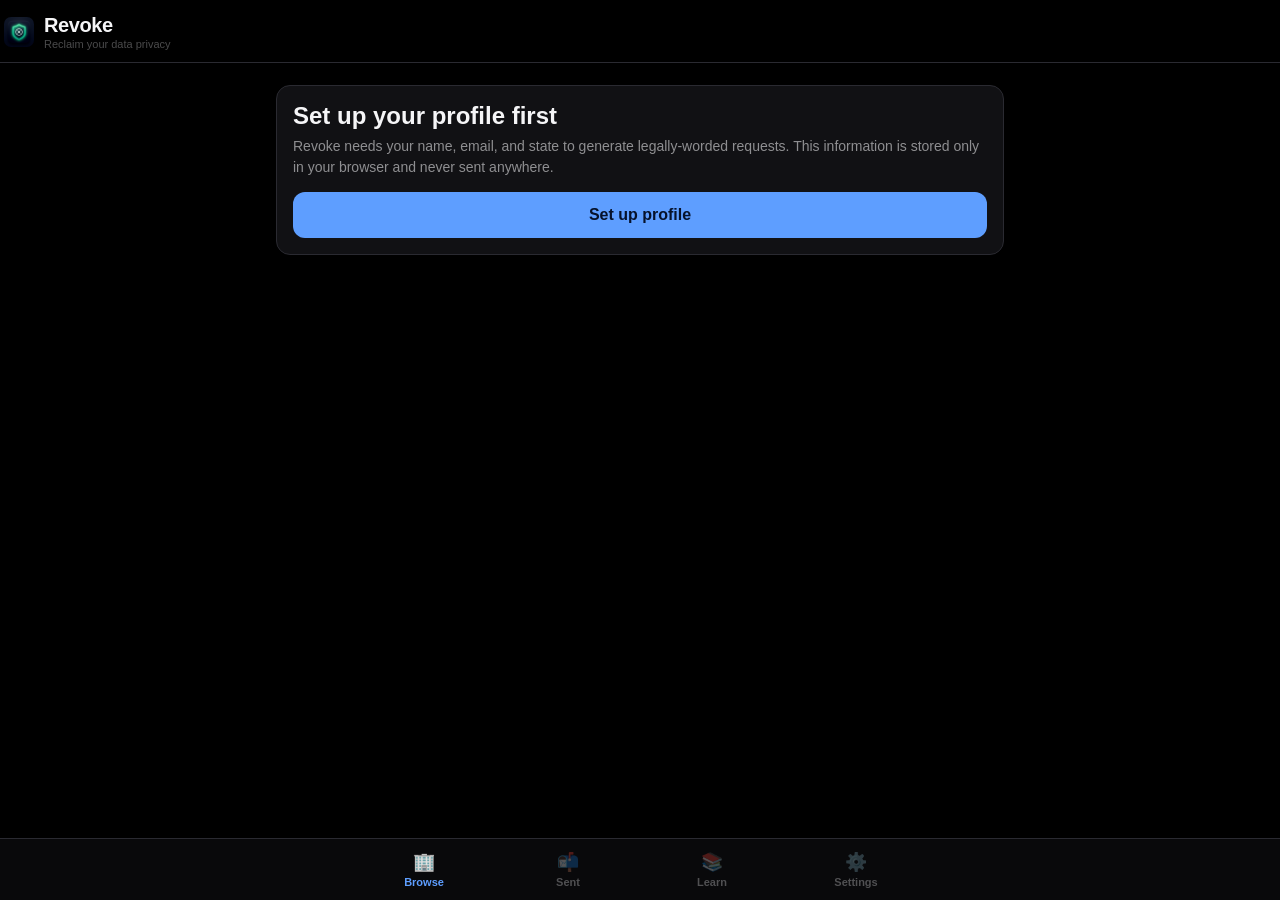
==== index.html @ c86a6388 "Revoke: open-source static web app (iOS app archived to legacy-ios)" ====
<!DOCTYPE html>
<html lang="en">
<head>
  <meta charset="UTF-8">
  <meta name="viewport" content="width=device-width, initial-scale=1, viewport-fit=cover">
  <meta name="theme-color" content="#000000">
  <title>Revoke — Reclaim Your Data Privacy</title>
  <meta name="description" content="Generate legally-compliant data deletion, opt-out, and access requests for 178+ companies based on your US state privacy law. No accounts, no servers, no tracking.">
  <link rel="canonical" href="https://bobbyangelo.github.io/revoke/">

  <!-- Open Graph / social sharing -->
  <meta property="og:type" content="website">
  <meta property="og:site_name" content="Revoke">
  <meta property="og:title" content="Revoke — Reclaim Your Data Privacy">
  <meta property="og:description" content="One click to send legally-compliant data deletion, opt-out, and access requests to 178+ companies. No accounts, no servers, no tracking.">
  <meta property="og:url" content="https://bobbyangelo.github.io/revoke/">
  <meta property="og:image" content="https://bobbyangelo.github.io/revoke/assets/og-image.png">
  <meta name="twitter:card" content="summary_large_image">
  <meta name="twitter:title" content="Revoke — Reclaim Your Data Privacy">
  <meta name="twitter:description" content="One click to send legally-compliant data deletion, opt-out, and access requests to 178+ companies. No accounts, no servers, no tracking.">
  <meta name="twitter:image" content="https://bobbyangelo.github.io/revoke/assets/og-image.png">

  <link rel="icon" href="assets/icon.png">
  <link rel="apple-touch-icon" href="assets/icon.png">
  <link rel="stylesheet" href="css/styles.css">
</head>
<body>
  <div class="app" id="root"></div>

  <script src="js/brokers.js"></script>
  <script src="js/data.js"></script>
  <script src="js/store.js"></script>
  <script src="js/templates.js"></script>
  <script src="js/app.js"></script>
</body>
</html>
---- css/styles.css ----
:root {
  --bg: #000000;
  --surface: #111114;
  --surface-2: #1b1b20;
  --border: #2a2a31;
  --text: #f5f5f7;
  --text-dim: rgba(245, 245, 247, 0.55);
  --text-faint: rgba(245, 245, 247, 0.3);
  --accent: #5e9eff;
  --accent-dim: rgba(94, 158, 255, 0.15);
  --green: #34c759;
  --orange: #ff9f0a;
  --yellow: #ffd60a;
  --red: #ff453a;
  --gray: #8e8e93;
  --radius: 14px;
  --maxw: 760px;
}

* { box-sizing: border-box; }

html, body {
  margin: 0;
  padding: 0;
  background: var(--bg);
  color: var(--text);
  font-family: -apple-system, BlinkMacSystemFont, "Segoe UI", Roboto, Helvetica, Arial, sans-serif;
  -webkit-font-smoothing: antialiased;
}

a { color: var(--accent); }

.app {
  max-width: var(--maxw);
  margin: 0 auto;
  padding: 0 16px 96px;
}

/* Header */
.topbar {
  position: sticky;
  top: 0;
  z-index: 20;
  background: rgba(0, 0, 0, 0.85);
  backdrop-filter: blur(12px);
  -webkit-backdrop-filter: blur(12px);
  display: flex;
  align-items: center;
  justify-content: space-between;
  padding: 14px 4px 12px;
  border-bottom: 1px solid var(--border);
}
.brand { display: flex; align-items: center; gap: 10px; }
.brand img { width: 30px; height: 30px; border-radius: 7px; }
.brand h1 { font-size: 20px; margin: 0; letter-spacing: -0.02em; }
.brand .tag { font-size: 11px; color: var(--text-faint); margin-top: 1px; }

/* Tabs */
.tabbar {
  position: fixed;
  bottom: 0; left: 0; right: 0;
  z-index: 30;
  display: flex;
  justify-content: center;
  gap: 4px;
  background: rgba(10, 10, 12, 0.92);
  backdrop-filter: blur(14px);
  -webkit-backdrop-filter: blur(14px);
  border-top: 1px solid var(--border);
  padding: 8px 8px max(8px, env(safe-area-inset-bottom));
}
.tabbar button {
  flex: 1;
  max-width: 140px;
  background: none;
  border: none;
  color: var(--text-faint);
  font-size: 11px;
  font-weight: 600;
  display: flex;
  flex-direction: column;
  align-items: center;
  gap: 3px;
  padding: 4px 0;
  cursor: pointer;
}
.tabbar button .ic { font-size: 18px; }
.tabbar button.active { color: var(--accent); }

/* Sections / cards */
.section { margin-top: 22px; }
.section-title { font-size: 13px; text-transform: uppercase; letter-spacing: 0.06em; color: var(--text-dim); margin: 0 0 10px 2px; }

.card {
  background: var(--surface);
  border: 1px solid var(--border);
  border-radius: var(--radius);
  padding: 16px;
}

/* Search */
.search {
  width: 100%;
  background: var(--surface-2);
  border: 1px solid var(--border);
  color: var(--text);
  border-radius: 11px;
  padding: 11px 14px;
  font-size: 15px;
  margin-top: 14px;
}
.search::placeholder { color: var(--text-faint); }

/* Category chips */
.chips { display: flex; flex-wrap: wrap; gap: 8px; margin-top: 14px; }
.chip {
  background: var(--surface-2);
  border: 1px solid var(--border);
  color: var(--text-dim);
  border-radius: 999px;
  padding: 7px 13px;
  font-size: 13px;
  font-weight: 600;
  cursor: pointer;
  white-space: nowrap;
}
.chip.active { background: var(--accent-dim); border-color: var(--accent); color: var(--accent); }

/* Broker list */
.broker {
  display: flex;
  align-items: center;
  gap: 12px;
  background: var(--surface);
  border: 1px solid var(--border);
  border-radius: var(--radius);
  padding: 13px 14px;
  margin-top: 10px;
  cursor: pointer;
  transition: border-color 0.12s ease, background 0.12s ease;
}
.broker:hover { border-color: var(--accent); background: var(--surface-2); }
.broker .emoji { font-size: 22px; width: 30px; text-align: center; flex-shrink: 0; }
.broker .info { flex: 1; min-width: 0; }
.broker .name { font-size: 15px; font-weight: 600; }
.broker .meta { font-size: 12px; color: var(--text-faint); margin-top: 2px; }
.broker .chev { color: var(--text-faint); font-size: 18px; }

.pill {
  font-size: 10px;
  font-weight: 700;
  text-transform: uppercase;
  letter-spacing: 0.04em;
  padding: 3px 7px;
  border-radius: 6px;
  flex-shrink: 0;
}
.risk-critical { background: rgba(255, 69, 58, 0.16); color: var(--red); }
.risk-high { background: rgba(255, 159, 10, 0.16); color: var(--orange); }
.risk-medium { background: rgba(255, 214, 10, 0.14); color: var(--yellow); }
.risk-low { background: rgba(142, 142, 147, 0.18); color: var(--gray); }

/* Buttons */
.btn {
  display: inline-flex;
  align-items: center;
  justify-content: center;
  gap: 8px;
  width: 100%;
  background: var(--accent);
  color: #06122b;
  border: none;
  border-radius: 12px;
  padding: 14px;
  font-size: 16px;
  font-weight: 700;
  cursor: pointer;
}
.btn.secondary { background: var(--surface-2); color: var(--text); border: 1px solid var(--border); }
.btn.danger { background: rgba(255, 69, 58, 0.14); color: var(--red); }
.btn.ghost { background: none; color: var(--accent); }
.btn:disabled { opacity: 0.4; cursor: not-allowed; }
.btn-row { display: flex; gap: 10px; margin-top: 12px; }
.btn-row .btn { flex: 1; }

/* Form fields */
.field { margin-top: 14px; }
.field label { display: block; font-size: 13px; color: var(--text-dim); margin-bottom: 6px; }
.field input, .field select {
  width: 100%;
  background: var(--surface-2);
  border: 1px solid var(--border);
  color: var(--text);
  border-radius: 11px;
  padding: 12px 14px;
  font-size: 15px;
}
.field .hint { font-size: 12px; color: var(--text-faint); margin-top: 6px; line-height: 1.4; }

/* Stats grid */
.stats { display: grid; grid-template-columns: repeat(2, 1fr); gap: 10px; margin-top: 14px; }
.stat { background: var(--surface); border: 1px solid var(--border); border-radius: var(--radius); padding: 14px; }
.stat .num { font-size: 26px; font-weight: 800; letter-spacing: -0.02em; }
.stat .lbl { font-size: 12px; color: var(--text-dim); margin-top: 2px; }

/* Receipt rows */
.receipt {
  background: var(--surface);
  border: 1px solid var(--border);
  border-radius: var(--radius);
  padding: 14px;
  margin-top: 10px;
}
.receipt .top { display: flex; justify-content: space-between; align-items: flex-start; gap: 10px; }
.receipt .rname { font-size: 15px; font-weight: 600; }
.receipt .rmeta { font-size: 12px; color: var(--text-faint); margin-top: 3px; }
.status-pill { font-size: 11px; font-weight: 700; padding: 4px 9px; border-radius: 7px; white-space: nowrap; }
.st-pending { background: var(--accent-dim); color: var(--accent); }
.st-confirmed { background: rgba(52, 199, 89, 0.16); color: var(--green); }
.st-action { background: rgba(255, 159, 10, 0.16); color: var(--orange); }
.st-bad { background: rgba(255, 69, 58, 0.16); color: var(--red); }
.st-gray { background: rgba(142, 142, 147, 0.18); color: var(--gray); }
.receipt select { margin-top: 10px; width: 100%; background: var(--surface-2); color: var(--text); border: 1px solid var(--border); border-radius: 9px; padding: 9px 11px; font-size: 13px; }

/* Modal */
.modal-backdrop {
  position: fixed; inset: 0; z-index: 50;
  background: rgba(0, 0, 0, 0.6);
  backdrop-filter: blur(4px);
  display: flex; align-items: flex-end; justify-content: center;
}
.modal {
  background: var(--surface);
  border: 1px solid var(--border);
  border-radius: 20px 20px 0 0;
  width: 100%;
  max-width: var(--maxw);
  max-height: 90vh;
  overflow-y: auto;
  padding: 18px 18px 28px;
}
@media (min-width: 600px) {
  .modal-backdrop { align-items: center; }
  .modal { border-radius: 20px; }
}
.modal h2 { margin: 4px 0 2px; font-size: 21px; }
.modal .sub { color: var(--text-dim); font-size: 13px; margin-bottom: 6px; }
.modal-close { float: right; background: var(--surface-2); border: 1px solid var(--border); color: var(--text-dim); width: 30px; height: 30px; border-radius: 999px; font-size: 16px; cursor: pointer; }

.email-preview {
  background: var(--surface-2);
  border: 1px solid var(--border);
  border-radius: 11px;
  padding: 14px;
  margin-top: 12px;
  font-size: 13px;
  line-height: 1.5;
  white-space: pre-wrap;
  max-height: 320px;
  overflow-y: auto;
  color: var(--text-dim);
}

.seg { display: flex; gap: 6px; margin-top: 12px; }
.seg button {
  flex: 1;
  background: var(--surface-2);
  border: 1px solid var(--border);
  color: var(--text-dim);
  border-radius: 10px;
  padding: 10px 6px;
  font-size: 12px;
  font-weight: 600;
  cursor: pointer;
}
.seg button.active { background: var(--accent-dim); border-color: var(--accent); color: var(--accent); }

.notice {
  background: rgba(255, 159, 10, 0.1);
  border: 1px solid rgba(255, 159, 10, 0.3);
  color: var(--orange);
  border-radius: 11px;
  padding: 11px 13px;
  font-size: 13px;
  margin-top: 12px;
  line-height: 1.45;
}

.empty { text-align: center; color: var(--text-faint); padding: 50px 20px; }
.empty .big { font-size: 40px; margin-bottom: 10px; }

.hero { text-align: center; padding: 30px 10px 6px; }
.hero .logo { width: 72px; height: 72px; border-radius: 17px; margin-bottom: 14px; }
.hero h1 { font-size: 30px; margin: 0 0 6px; letter-spacing: -0.02em; }
.hero p { color: var(--text-dim); font-size: 15px; line-height: 1.5; margin: 0 auto; max-width: 420px; }

.foot { text-align: center; color: var(--text-faint); font-size: 11px; line-height: 1.5; margin-top: 30px; padding: 0 10px; }

.toast {
  position: fixed;
  bottom: 88px; left: 50%;
  transform: translateX(-50%);
  background: var(--surface-2);
  border: 1px solid var(--border);
  color: var(--text);
  padding: 11px 18px;
  border-radius: 999px;
  font-size: 14px;
  z-index: 60;
  opacity: 0;
  transition: opacity 0.2s ease;
  pointer-events: none;
}
.toast.show { opacity: 1; }

.hidden { display: none !important; }
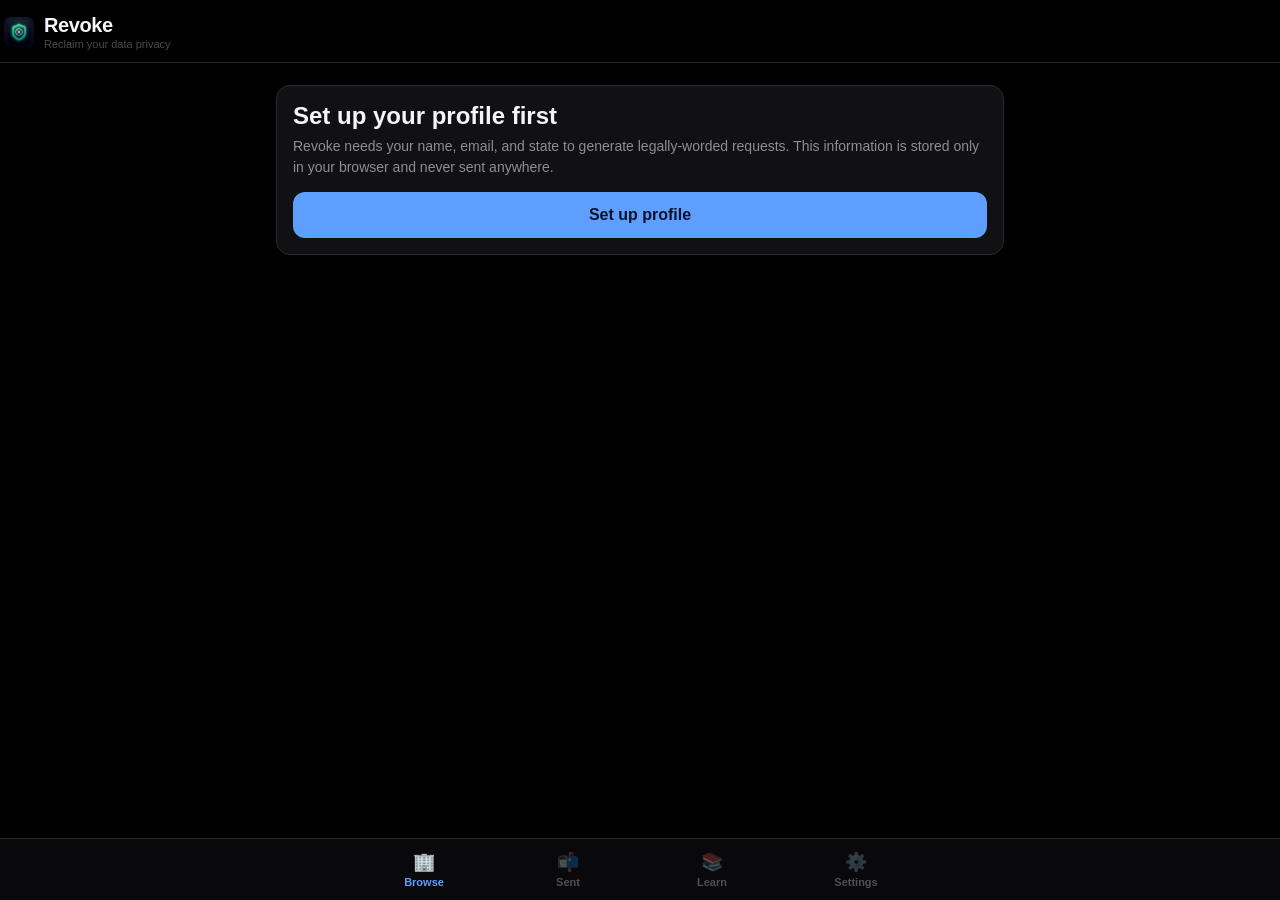
==== commit cb823cac: "Fix Pages URLs to match repo name casing" ====
--- a/index.html
+++ b/index.html
@@ -6,19 +6,19 @@
   <meta name="theme-color" content="#000000">
   <title>Revoke — Reclaim Your Data Privacy</title>
   <meta name="description" content="Generate legally-compliant data deletion, opt-out, and access requests for 178+ companies based on your US state privacy law. No accounts, no servers, no tracking.">
-  <link rel="canonical" href="https://bobbyangelo.github.io/revoke/">
+  <link rel="canonical" href="https://bobbyangelo.github.io/Revoke/">
 
   <!-- Open Graph / social sharing -->
   <meta property="og:type" content="website">
   <meta property="og:site_name" content="Revoke">
   <meta property="og:title" content="Revoke — Reclaim Your Data Privacy">
   <meta property="og:description" content="One click to send legally-compliant data deletion, opt-out, and access requests to 178+ companies. No accounts, no servers, no tracking.">
-  <meta property="og:url" content="https://bobbyangelo.github.io/revoke/">
-  <meta property="og:image" content="https://bobbyangelo.github.io/revoke/assets/og-image.png">
+  <meta property="og:url" content="https://bobbyangelo.github.io/Revoke/">
+  <meta property="og:image" content="https://bobbyangelo.github.io/Revoke/assets/og-image.png">
   <meta name="twitter:card" content="summary_large_image">
   <meta name="twitter:title" content="Revoke — Reclaim Your Data Privacy">
   <meta name="twitter:description" content="One click to send legally-compliant data deletion, opt-out, and access requests to 178+ companies. No accounts, no servers, no tracking.">
-  <meta name="twitter:image" content="https://bobbyangelo.github.io/revoke/assets/og-image.png">
+  <meta name="twitter:image" content="https://bobbyangelo.github.io/Revoke/assets/og-image.png">
 
   <link rel="icon" href="assets/icon.png">
   <link rel="apple-touch-icon" href="assets/icon.png">
